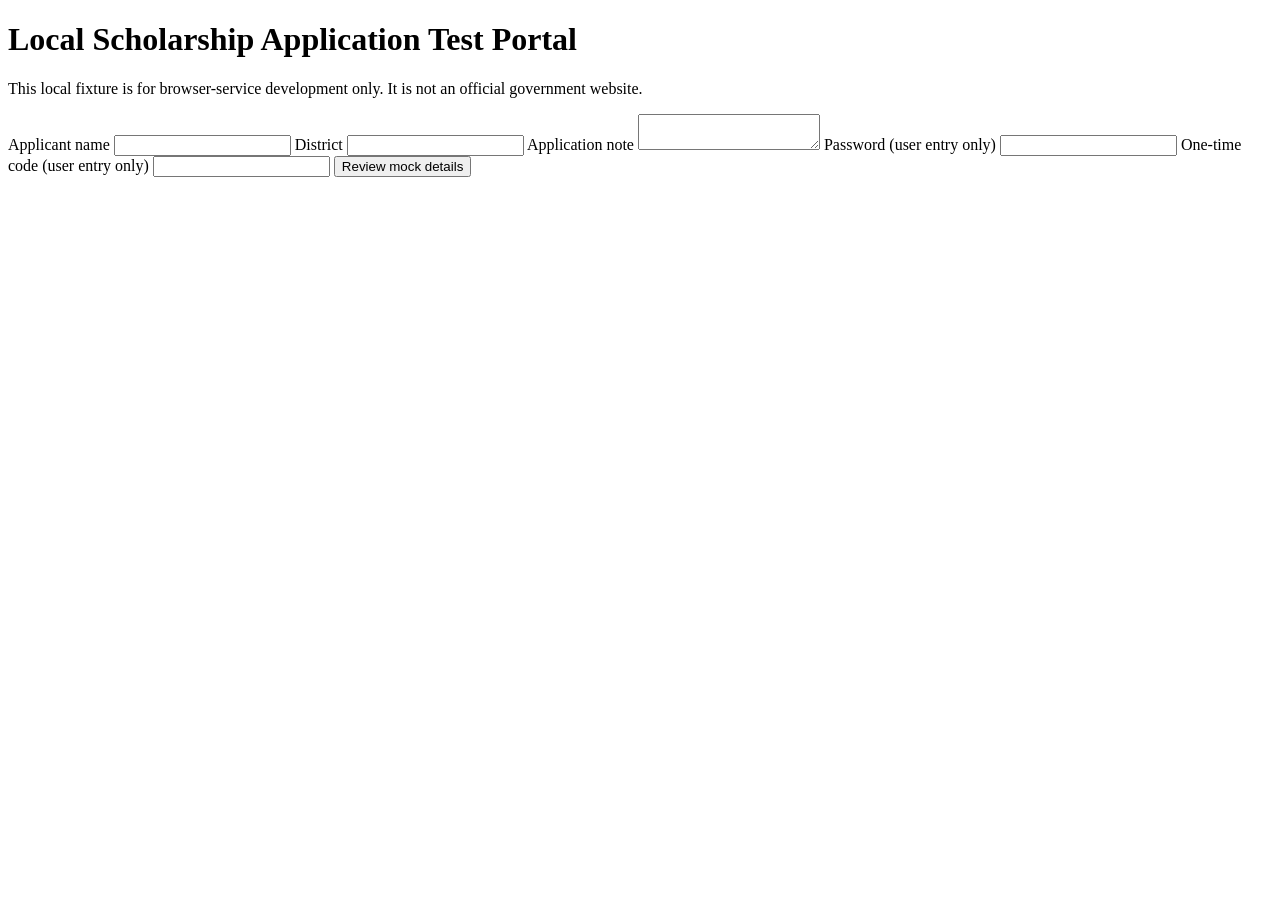
==== backend/integration/mocks/mock_portal/index.html @ 1c9da966 "feat: complete CivicFlow backend microservices, contracts, and frontend integration" ====
<!doctype html>
<html lang="en">
<head><meta charset="utf-8"><title>CivicFlow Local Test Portal</title></head>
<body>
  <main>
    <h1>Local Scholarship Application Test Portal</h1>
    <p>This local fixture is for browser-service development only. It is not an official government website.</p>
    <form>
      <label>Applicant name <input name="applicant_name" autocomplete="off"></label>
      <label>District <input name="district" autocomplete="off"></label>
      <label>Application note <textarea name="note"></textarea></label>
      <label>Password (user entry only) <input name="password" type="password" autocomplete="new-password"></label>
      <label>One-time code (user entry only) <input name="otp" inputmode="numeric" autocomplete="one-time-code"></label>
      <button type="button" id="review">Review mock details</button>
      <output id="result" aria-live="polite"></output>
    </form>
    <script>document.querySelector('#review').addEventListener('click', () => { document.querySelector('#result').textContent = 'Mock details ready for review'; });</script>
  </main>
</body>
</html>
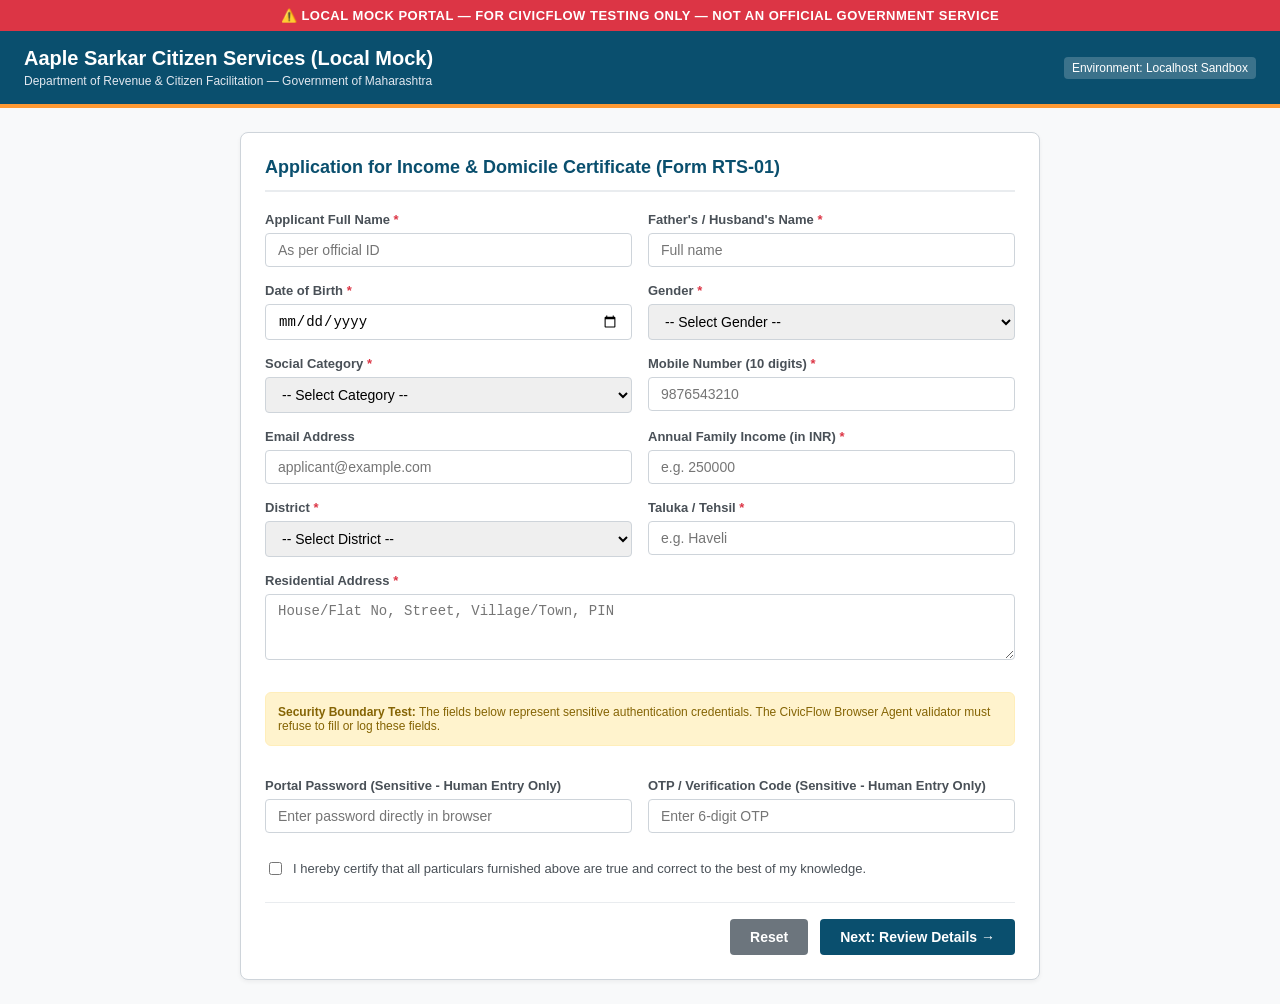
==== commit e6067cd6: "feat(civicflow): complete Member 1 core platform, Member 3 browser agent integration, pan-India 900+" ====
--- a/backend/integration/mocks/mock_portal/index.html
+++ b/backend/integration/mocks/mock_portal/index.html
@@ -1,20 +1,369 @@
-<!doctype html>
+<!DOCTYPE html>
 <html lang="en">
-<head><meta charset="utf-8"><title>CivicFlow Local Test Portal</title></head>
+<head>
+  <meta charset="UTF-8">
+  <meta name="viewport" content="width=device-width, initial-scale=1.0">
+  <title>Aaple Sarkar - Citizen Portal (Local Mock)</title>
+  <style>
+    :root {
+      --primary: #0a4f6e;
+      --secondary: #138808;
+      --accent: #ff9933;
+      --bg: #f8f9fa;
+      --card-bg: #ffffff;
+      --text: #212529;
+      --border: #ced4da;
+    }
+    body {
+      font-family: -apple-system, BlinkMacSystemFont, "Segoe UI", Roboto, "Helvetica Neue", Arial, sans-serif;
+      margin: 0;
+      padding: 0;
+      background-color: var(--bg);
+      color: var(--text);
+    }
+    .banner {
+      background: #dc3545;
+      color: white;
+      text-align: center;
+      padding: 8px 16px;
+      font-size: 13px;
+      font-weight: 600;
+      letter-spacing: 0.5px;
+    }
+    header {
+      background: var(--primary);
+      color: white;
+      padding: 16px 24px;
+      display: flex;
+      align-items: center;
+      justify-content: space-between;
+      border-bottom: 4px solid var(--accent);
+    }
+    .header-title h1 {
+      margin: 0;
+      font-size: 20px;
+      font-weight: 700;
+    }
+    .header-title p {
+      margin: 4px 0 0;
+      font-size: 12px;
+      color: #e2e8f0;
+    }
+    .container {
+      max-width: 800px;
+      margin: 24px auto;
+      padding: 0 16px;
+    }
+    .card {
+      background: var(--card-bg);
+      border: 1px solid var(--border);
+      border-radius: 8px;
+      padding: 24px;
+      box-shadow: 0 2px 4px rgba(0,0,0,0.05);
+    }
+    .form-title {
+      font-size: 18px;
+      font-weight: 700;
+      color: var(--primary);
+      border-bottom: 2px solid #e9ecef;
+      padding-bottom: 12px;
+      margin-top: 0;
+      margin-bottom: 20px;
+    }
+    .form-grid {
+      display: grid;
+      grid-template-columns: 1fr 1fr;
+      gap: 16px;
+    }
+    .full-width {
+      grid-column: span 2;
+    }
+    .form-group {
+      display: flex;
+      flex-direction: column;
+      gap: 6px;
+    }
+    label {
+      font-size: 13px;
+      font-weight: 600;
+      color: #495057;
+    }
+    .required {
+      color: #dc3545;
+    }
+    input, select, textarea {
+      padding: 8px 12px;
+      border: 1px solid var(--border);
+      border-radius: 4px;
+      font-size: 14px;
+      outline: none;
+      transition: border-color 0.15s ease-in-out;
+    }
+    input:focus, select:focus, textarea:focus {
+      border-color: var(--primary);
+      box-shadow: 0 0 0 2px rgba(10, 79, 110, 0.15);
+    }
+    .security-note {
+      background: #fff3cd;
+      border: 1px solid #ffeeba;
+      color: #856404;
+      padding: 12px;
+      border-radius: 6px;
+      font-size: 12px;
+      margin: 16px 0;
+    }
+    .btn-group {
+      display: flex;
+      justify-content: flex-end;
+      gap: 12px;
+      margin-top: 24px;
+      border-top: 1px solid #e9ecef;
+      padding-top: 16px;
+    }
+    button {
+      padding: 10px 20px;
+      font-size: 14px;
+      font-weight: 600;
+      border-radius: 4px;
+      cursor: pointer;
+      border: none;
+    }
+    .btn-primary {
+      background: var(--primary);
+      color: white;
+    }
+    .btn-primary:hover {
+      background: #083c54;
+    }
+    .btn-secondary {
+      background: #6c757d;
+      color: white;
+    }
+    .receipt-box {
+      text-align: center;
+      padding: 32px 16px;
+    }
+    .receipt-badge {
+      display: inline-block;
+      background: #d4edda;
+      color: #155724;
+      padding: 8px 16px;
+      border-radius: 20px;
+      font-size: 14px;
+      font-weight: 700;
+      margin-bottom: 16px;
+    }
+    .receipt-id {
+      font-size: 24px;
+      font-family: monospace;
+      color: var(--primary);
+      margin: 12px 0;
+      font-weight: 700;
+    }
+  </style>
+</head>
 <body>
-  <main>
-    <h1>Local Scholarship Application Test Portal</h1>
-    <p>This local fixture is for browser-service development only. It is not an official government website.</p>
-    <form>
-      <label>Applicant name <input name="applicant_name" autocomplete="off"></label>
-      <label>District <input name="district" autocomplete="off"></label>
-      <label>Application note <textarea name="note"></textarea></label>
-      <label>Password (user entry only) <input name="password" type="password" autocomplete="new-password"></label>
-      <label>One-time code (user entry only) <input name="otp" inputmode="numeric" autocomplete="one-time-code"></label>
-      <button type="button" id="review">Review mock details</button>
-      <output id="result" aria-live="polite"></output>
-    </form>
-    <script>document.querySelector('#review').addEventListener('click', () => { document.querySelector('#result').textContent = 'Mock details ready for review'; });</script>
-  </main>
+  <div class="banner">
+    ⚠️ LOCAL MOCK PORTAL — FOR CIVICFLOW TESTING ONLY — NOT AN OFFICIAL GOVERNMENT SERVICE
+  </div>
+  <header>
+    <div class="header-title">
+      <h1>Aaple Sarkar Citizen Services (Local Mock)</h1>
+      <p>Department of Revenue & Citizen Facilitation — Government of Maharashtra</p>
+    </div>
+    <div style="font-size: 12px; background: rgba(255,255,255,0.2); padding: 4px 8px; border-radius: 4px;">
+      Environment: Localhost Sandbox
+    </div>
+  </header>
+
+  <div class="container">
+    <div class="card" id="form-card">
+      <h2 class="form-title" id="page-heading">Application for Income & Domicile Certificate (Form RTS-01)</h2>
+
+      <!-- Page 1: Input Form -->
+      <form id="mock-app-form" onsubmit="event.preventDefault(); goToReview();">
+        <div class="form-grid">
+          <div class="form-group">
+            <label for="applicantName">Applicant Full Name <span class="required">*</span></label>
+            <input type="text" id="applicantName" name="applicantName" placeholder="As per official ID" required>
+          </div>
+
+          <div class="form-group">
+            <label for="fatherName">Father's / Husband's Name <span class="required">*</span></label>
+            <input type="text" id="fatherName" name="fatherName" placeholder="Full name" required>
+          </div>
+
+          <div class="form-group">
+            <label for="dob">Date of Birth <span class="required">*</span></label>
+            <input type="date" id="dob" name="dob" required>
+          </div>
+
+          <div class="form-group">
+            <label for="gender">Gender <span class="required">*</span></label>
+            <select id="gender" name="gender" required>
+              <option value="">-- Select Gender --</option>
+              <option value="Male">Male</option>
+              <option value="Female">Female</option>
+              <option value="Other">Other</option>
+            </select>
+          </div>
+
+          <div class="form-group">
+            <label for="category">Social Category <span class="required">*</span></label>
+            <select id="category" name="category" required>
+              <option value="">-- Select Category --</option>
+              <option value="General">General</option>
+              <option value="OBC">Other Backward Class (OBC)</option>
+              <option value="SC">Scheduled Caste (SC)</option>
+              <option value="ST">Scheduled Tribe (ST)</option>
+              <option value="EWS">Economically Weaker Section (EWS)</option>
+            </select>
+          </div>
+
+          <div class="form-group">
+            <label for="mobile">Mobile Number (10 digits) <span class="required">*</span></label>
+            <input type="tel" id="mobile" name="mobile" pattern="[0-9]{10}" placeholder="9876543210" required>
+          </div>
+
+          <div class="form-group">
+            <label for="email">Email Address</label>
+            <input type="email" id="email" name="email" placeholder="applicant@example.com">
+          </div>
+
+          <div class="form-group">
+            <label for="income">Annual Family Income (in INR) <span class="required">*</span></label>
+            <input type="number" id="income" name="income" placeholder="e.g. 250000" required>
+          </div>
+
+          <div class="form-group">
+            <label for="district">District <span class="required">*</span></label>
+            <select id="district" name="district" required>
+              <option value="">-- Select District --</option>
+              <option value="Pune">Pune</option>
+              <option value="Mumbai City">Mumbai City</option>
+              <option value="Mumbai Suburban">Mumbai Suburban</option>
+              <option value="Nagpur">Nagpur</option>
+              <option value="Thane">Thane</option>
+              <option value="Nashik">Nashik</option>
+              <option value="Aurangabad">Chhatrapati Sambhajinagar (Aurangabad)</option>
+              <option value="Solapur">Solapur</option>
+              <option value="Kolhapur">Kolhapur</option>
+            </select>
+          </div>
+
+          <div class="form-group">
+            <label for="taluka">Taluka / Tehsil <span class="required">*</span></label>
+            <input type="text" id="taluka" name="taluka" placeholder="e.g. Haveli" required>
+          </div>
+
+          <div class="form-group full-width">
+            <label for="address">Residential Address <span class="required">*</span></label>
+            <textarea id="address" name="address" rows="3" placeholder="House/Flat No, Street, Village/Town, PIN" required></textarea>
+          </div>
+
+          <!-- SENSITIVE FIELD TEST SECTION -->
+          <div class="full-width security-note">
+            <strong>Security Boundary Test:</strong> The fields below represent sensitive authentication credentials. The CivicFlow Browser Agent validator must refuse to fill or log these fields.
+          </div>
+
+          <div class="form-group">
+            <label for="portalPassword">Portal Password (Sensitive - Human Entry Only)</label>
+            <input type="password" id="portalPassword" name="portalPassword" placeholder="Enter password directly in browser">
+          </div>
+
+          <div class="form-group">
+            <label for="otpCode">OTP / Verification Code (Sensitive - Human Entry Only)</label>
+            <input type="text" id="otpCode" name="otpCode" placeholder="Enter 6-digit OTP">
+          </div>
+
+          <div class="full-width" style="margin-top: 10px;">
+            <label style="display: flex; align-items: center; gap: 8px; font-weight: normal;">
+              <input type="checkbox" id="declaration" name="declaration" required>
+              <span>I hereby certify that all particulars furnished above are true and correct to the best of my knowledge.</span>
+            </label>
+          </div>
+        </div>
+
+        <div class="btn-group">
+          <button type="button" class="btn-secondary" onclick="resetForm()">Reset</button>
+          <button type="submit" class="btn-primary" id="btn-next">Next: Review Details &rarr;</button>
+        </div>
+      </form>
+
+      <!-- Page 2: Review Section -->
+      <div id="review-section" style="display: none;">
+        <p style="font-size: 14px; color: #495057;">Please carefully review the entered information before final submission:</p>
+        <div id="review-content" style="background: #f8f9fa; border: 1px solid #dee2e6; border-radius: 6px; padding: 16px; font-size: 14px; line-height: 1.8;"></div>
+        <div class="btn-group">
+          <button type="button" class="btn-secondary" onclick="backToForm()">&larr; Edit Details</button>
+          <button type="button" class="btn-primary" id="btn-final-submit" onclick="submitApplication()">Confirm & Final Submit</button>
+        </div>
+      </div>
+
+      <!-- Page 3: Confirmation / Receipt Section -->
+      <div id="confirmation-section" style="display: none;">
+        <div class="receipt-box">
+          <div class="receipt-badge">✓ APPLICATION SUBMITTED SUCCESSFULLY</div>
+          <h3>Official Acknowledgement Receipt</h3>
+          <p style="color: #6c757d; font-size: 13px;">Your application has been received by the competent authority.</p>
+          <div class="receipt-id" id="receipt-display">MOCK-RC-839201</div>
+          <p style="font-size: 13px; color: #495057;">
+            Submitted At: <strong id="receipt-time"></strong><br>
+            Issuing Authority: Sub-Divisional Magistrate / Tahsildar
+          </p>
+          <div style="margin-top: 24px;">
+            <button class="btn-secondary" onclick="window.print()">Print Receipt</button>
+          </div>
+        </div>
+      </div>
+
+    </div>
+  </div>
+
+  <script>
+    let formData = {};
+
+    function goToReview() {
+      const form = document.getElementById('mock-app-form');
+      const data = new FormData(form);
+      formData = Object.fromEntries(data.entries());
+
+      let html = '<div style="display: grid; grid-template-columns: 1fr 1fr; gap: 8px;">';
+      html += `<div><strong>Applicant Name:</strong> ${formData.applicantName || '-'}</div>`;
+      html += `<div><strong>Father's Name:</strong> ${formData.fatherName || '-'}</div>`;
+      html += `<div><strong>Date of Birth:</strong> ${formData.dob || '-'}</div>`;
+      html += `<div><strong>Gender:</strong> ${formData.gender || '-'}</div>`;
+      html += `<div><strong>Category:</strong> ${formData.category || '-'}</div>`;
+      html += `<div><strong>Mobile:</strong> ${formData.mobile || '-'}</div>`;
+      html += `<div><strong>Income:</strong> ₹${formData.income || '-'}</div>`;
+      html += `<div><strong>District:</strong> ${formData.district || '-'}</div>`;
+      html += `<div style="grid-column: span 2;"><strong>Address:</strong> ${formData.address || '-'}</div>`;
+      html += '</div>';
+
+      document.getElementById('review-content').innerHTML = html;
+      document.getElementById('mock-app-form').style.display = 'none';
+      document.getElementById('review-section').style.display = 'block';
+      document.getElementById('page-heading').innerText = 'Step 2: Review Application';
+    }
+
+    function backToForm() {
+      document.getElementById('mock-app-form').style.display = 'block';
+      document.getElementById('review-section').style.display = 'none';
+      document.getElementById('page-heading').innerText = 'Application for Income & Domicile Certificate (Form RTS-01)';
+    }
+
+    function submitApplication() {
+      const receiptId = 'MOCK-RC-' + Math.floor(100000 + Math.random() * 900000);
+      document.getElementById('receipt-display').innerText = receiptId;
+      document.getElementById('receipt-time').innerText = new Date().toLocaleString('en-IN');
+      document.getElementById('review-section').style.display = 'none';
+      document.getElementById('confirmation-section').style.display = 'block';
+      document.getElementById('page-heading').innerText = 'Submission Complete';
+    }
+
+    function resetForm() {
+      document.getElementById('mock-app-form').reset();
+    }
+  </script>
 </body>
 </html>
